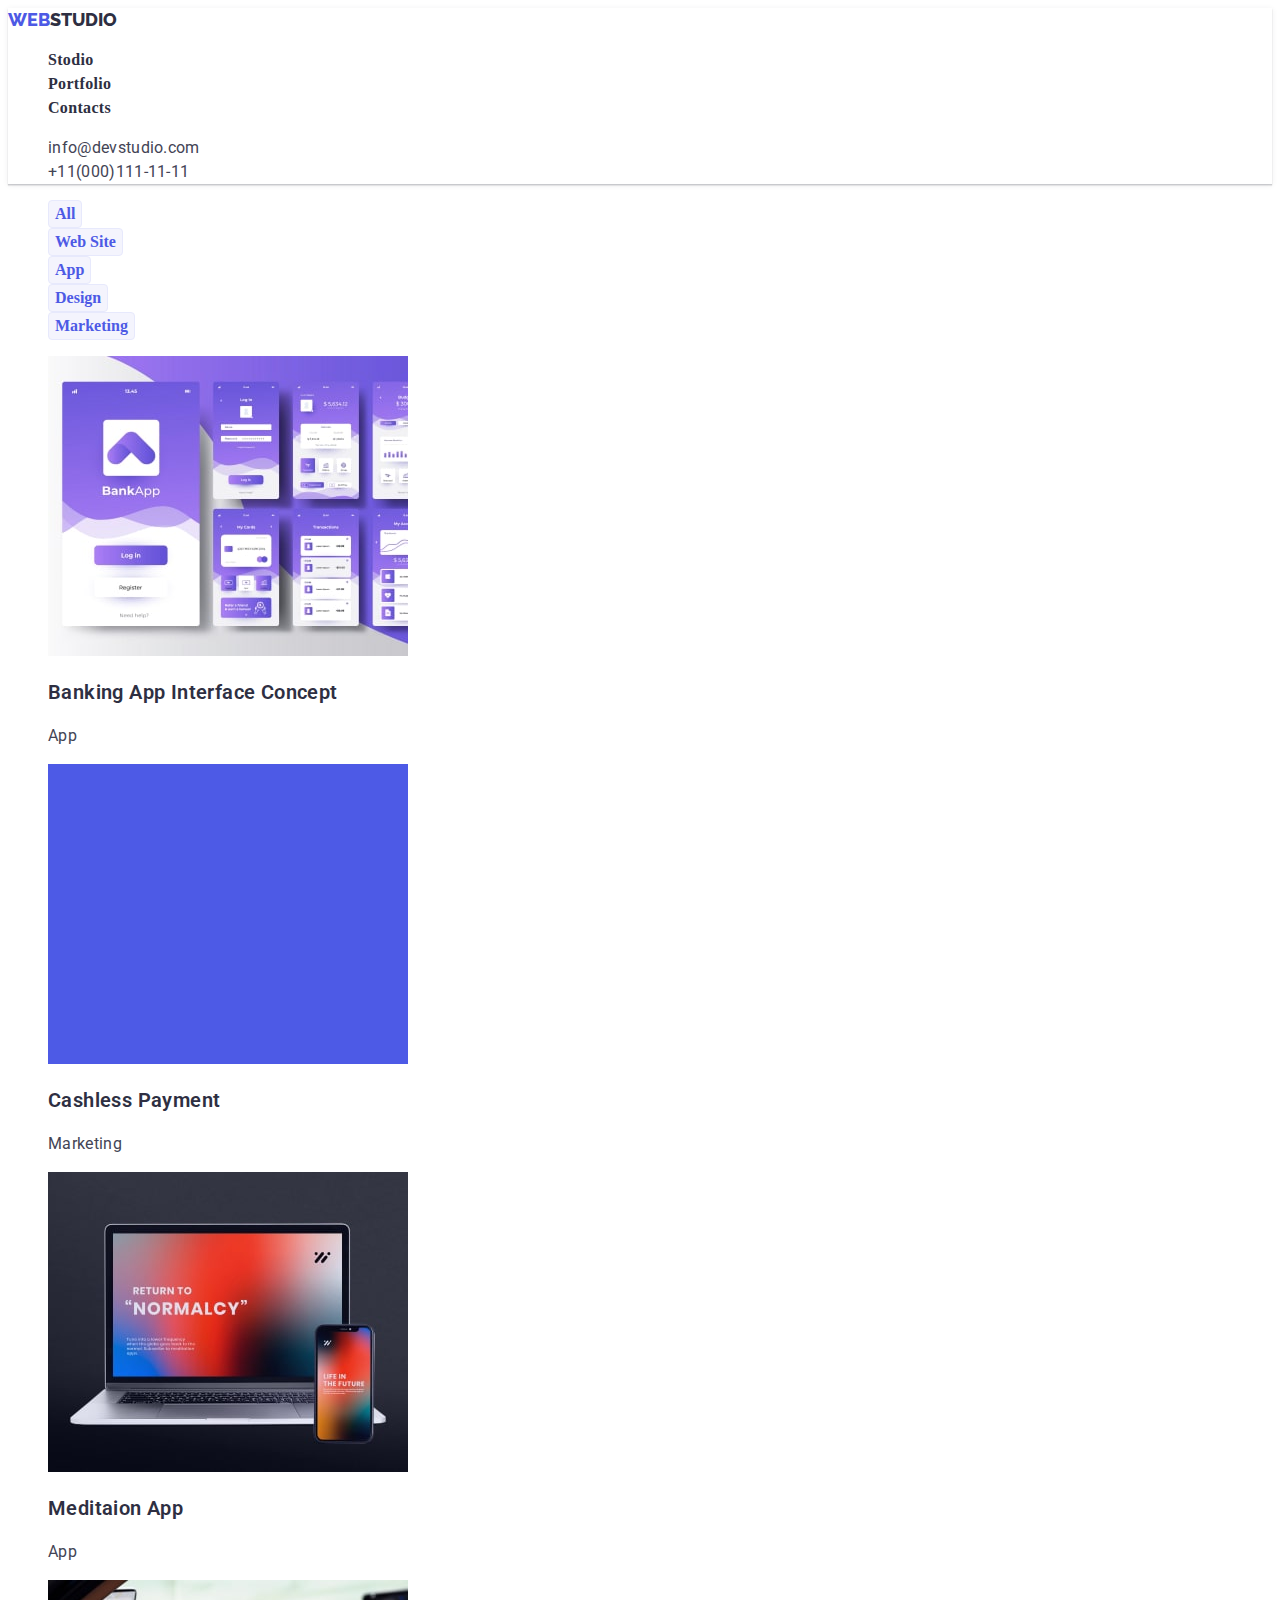
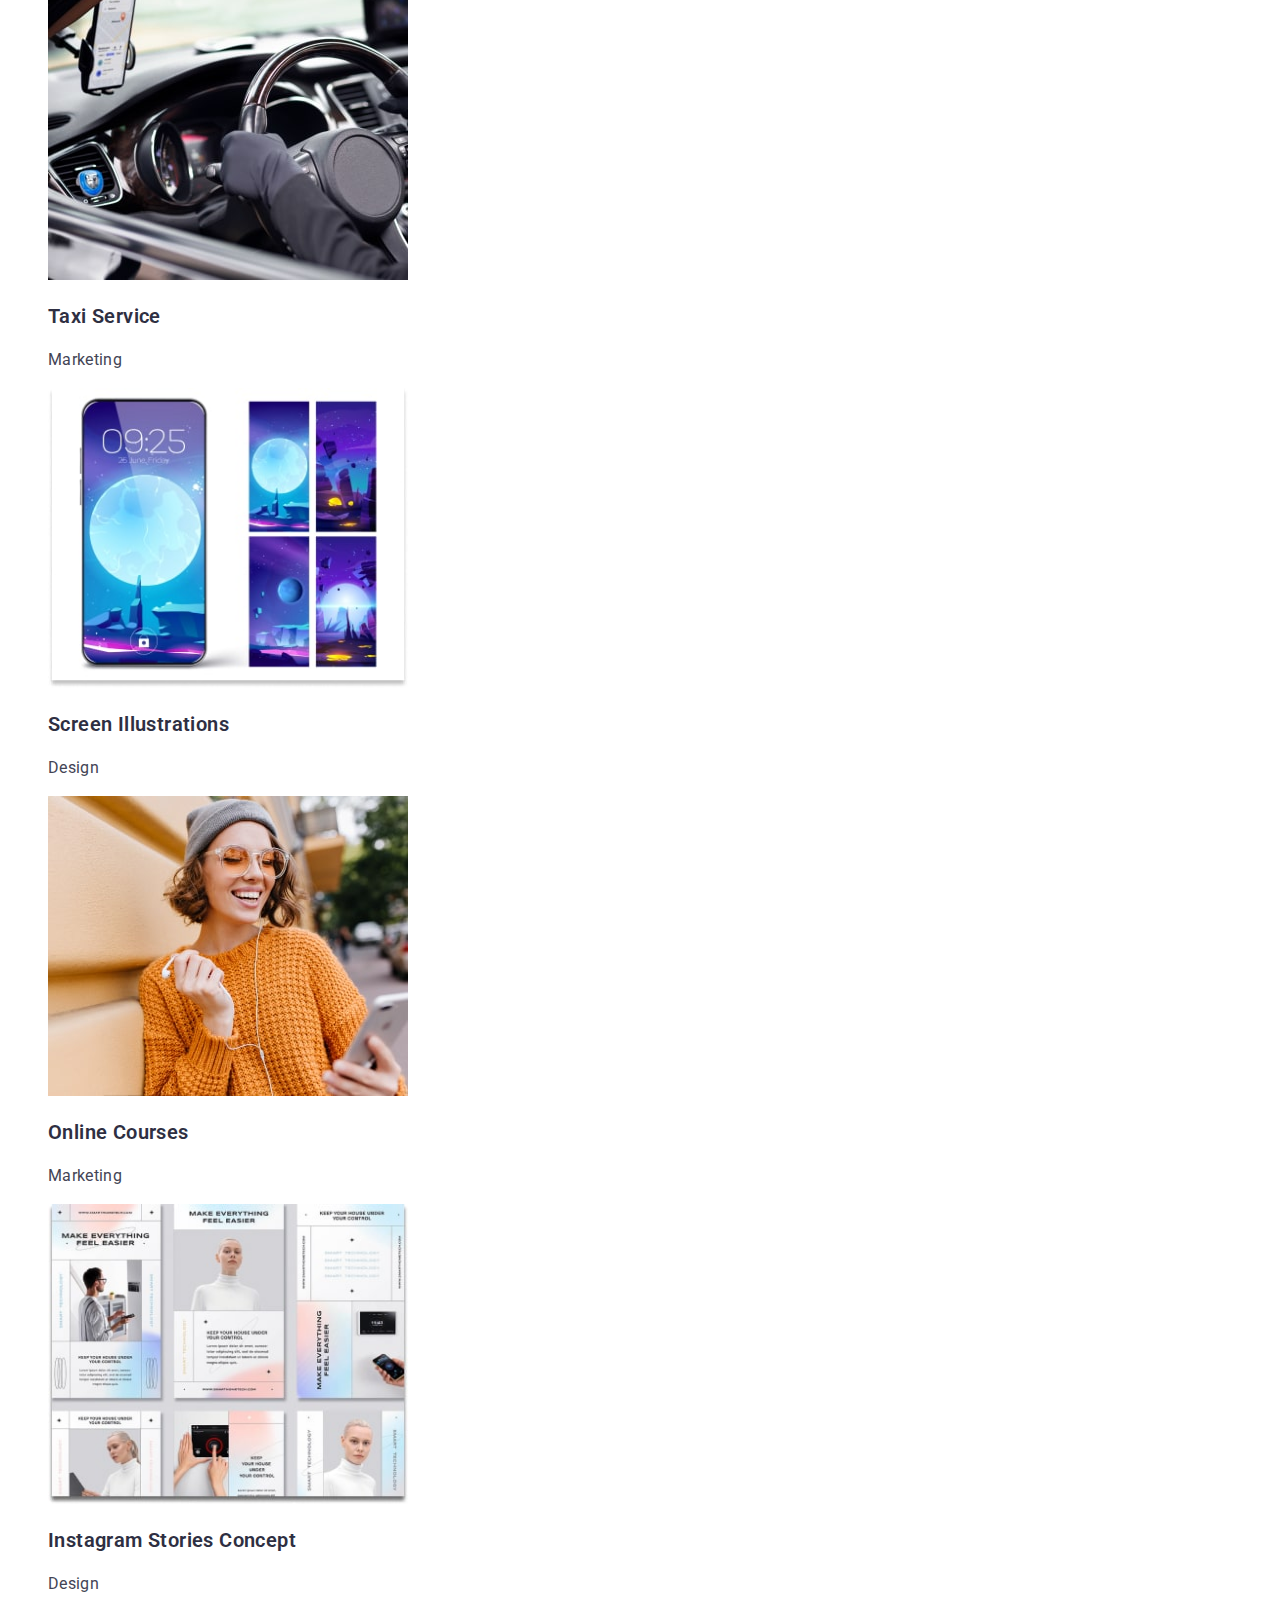
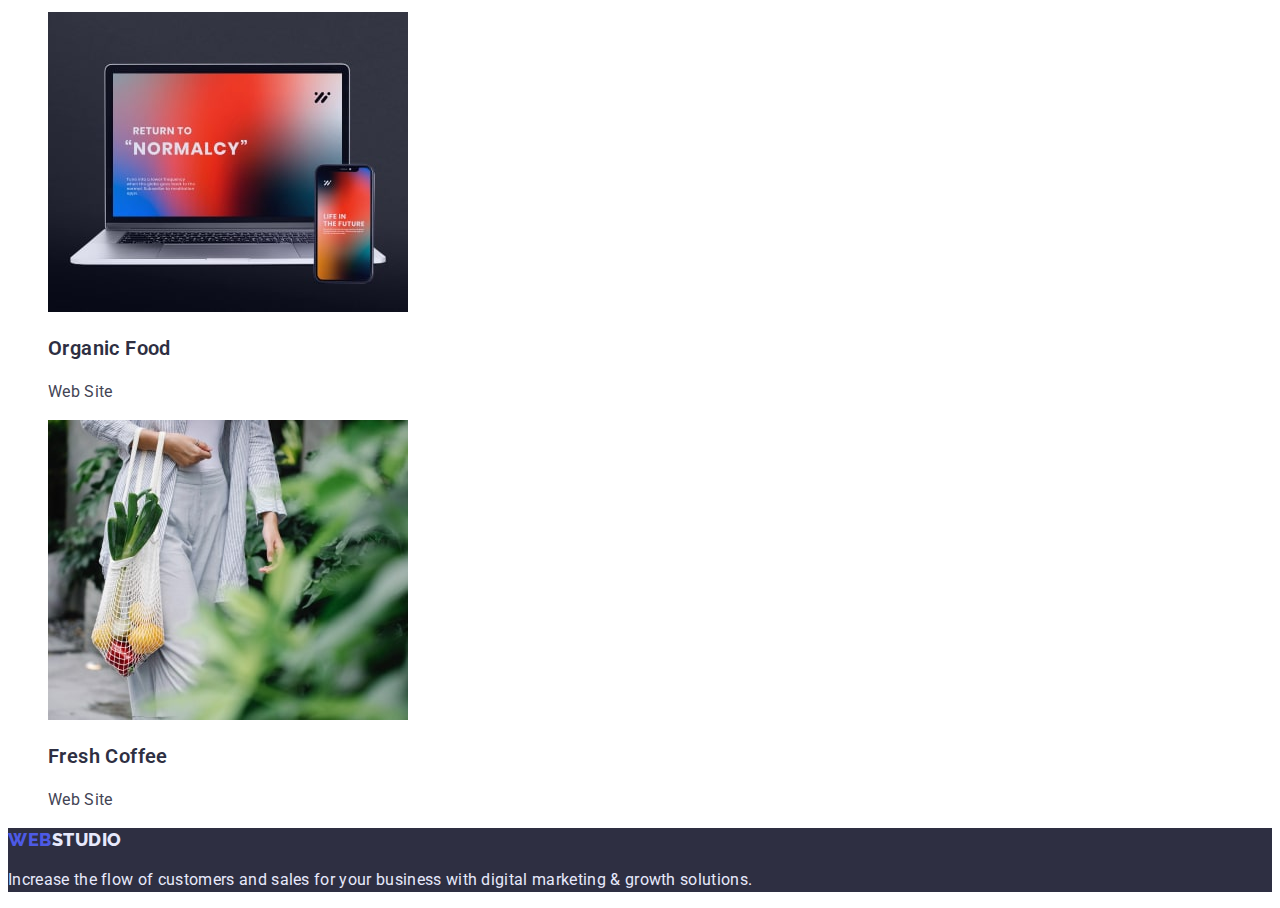
==== portfolio.html @ 5f6661fc "css style" ====
<!DOCTYPE html>
<html lang="en">
<head>
    <meta charset="UTF-8">
    <meta http-equiv="X-UA-Compatible" content="IE=edge">
    <meta name="viewport" content="width=device-width, initial-scale=1.0">
    <title>portfolio</title>
    <link rel="preconnect" href="https://fonts.googleapis.com">
<link rel="preconnect" href="https://fonts.gstatic.com" crossorigin>
<link href="https://fonts.googleapis.com/css2?family=Raleway:wght@700&family=Roboto:wght@400;500;700;900&display=swap" rel="stylesheet">

    <link rel="stylesheet" href="./css/styles.css">
</head>
<body>
    <header class="header">
        <nav>
          <a class="logo" href="./index.html"><span>WEB</span>STUDIO</a>
          <ul class="header-list list">
            <li><a class="header-link link" href="/">Stodio</a></li>
            <li><a class="header-link link" href="./portfolio.html">Portfolio</a></li>
            <li><a class="header-link link" href="/">Contacts</a></li>
          </ul>
        </nav>
        <ul class="header-list list">
          <li><a class="header-btn" href="mailto:info@devstudio.com">info@devstudio.com</a></li>
          <li><a class="header-btn" href="tel:+11(000)111-11-11">+11(000)111-11-11</a></li>
        </ul>
      </header>
      <section class="section-btn">
        <h6 class="visually-hidden">button</h6>
        <ul class="section-list list">
            <li><button class="btn" type="button" >All</button></li>
            <li><button class="btn" type="button">Web Site</button></li>
            <li><button class="btn" type="button">App</button></li>
            <li><button class="btn" type="button">Design</button></li>
            <li><button class="btn" type="button">Marketing</button></li>    
        </ul>
      </section>
    <section class="section">
      <h1 class="visually-hidden">Project Card</h1>
        <ul class="list">
            <li>
                <img 
                width="360"
                height="300"
                src="./images/img8.jpg"
                alt="banking app"
              />
              <h3 class="section-title">
                Banking App Interface Concept
              </h3>
              <p class="section-text">
                App
              </p>
            </li>
            <li>
                <img 
                width="360"
                height="300"
                src="./images/img9.jpg"
                alt=" Payment"
              />
              <h3 class="section-title">
                Cashless Payment
              </h3>
              <p class="section-text">
                Marketing
              </p>
            </li>
            <li>
                <img 
                width="360"
                height="300"
                src="./images/img10.jpg"
                alt="notebook and telephon"
              />
              <h3 class="section-title">
                Meditaion App
              </h3>
              <p class="section-text">
                App
              </p>
            </li>
        </ul>
    </section>
    <section>
        <ul class="list">
            <li> <img 
                width="360"
                height="300"
                src="./images/img11.jpg"
                alt="cars"
              />
              <h3 class="section-title">
                Taxi Service
              </h3>
              <p class="section-text">
                Marketing
              </p>
            </li>
            <li> <img 
                width="360"
                height="300"
                src="./images/img12.jpg"
                alt="smartphon"
              />
              <h3 class="section-title">
                Screen Illustrations
              </h3>
              <p class="section-text">
                Design
              </p></li>
            <li> <img 
                width="360"
                height="300"
                src="./images/img13.jpg"
                alt="young woman"
              />
              <h3 class="section-title">
                Online Courses
              </h3>
              <p class="section-text">
                Marketing
              </p></li>
            </ul>
    </section>
    <section>
        <ul class="list">
            <li> <img 
                width="360"
                height="300"
                src="./images/img14.jpg"
                alt="Stories"
              />
              <h3 class="section-title">
                Instagram Stories Concept
              </h3>
              <p class="section-text">
                Design
              </p></li>
            <li> <img 
                width="360"
                height="300"
                src="./images/img10.jpg"
                alt="Organic Food"
              />
              <h3 class="section-title">
                Organic Food
              </h3>
              <p class="section-text">
                Web Site
              </p></li>
            <li> <img 
                width="360"
                height="300"
                src="./images/img15.jpg"
                alt="Coffee"
              />
              <h3 class="section-title">
                Fresh Coffee
              </h3>
              <p class="section-text">
                Web Site
              </p></li>
            </ul>
    </section>
    <footer class="footer">
        <a class="logo-footer" href="./index.html"><span>WEB</span>STUDIO</a>
        <p class="footer-text">Increase the flow of customers and sales for your business with digital
            marketing & growth solutions.</p> 
    </footer>
</body>
</html>
---- css/styles.css ----
/* @font-face {
    font-family: "'Roboto";
    src:url(../fonts/Roboto-Regular.ttf)
}
@font-face {
    font-family: "'Roboto";
    src: url(../fonts/Roboto-Medium.ttf)
}
@font-face {
    font-family: "'Roboto";
    src: url(../fonts/Roboto-Bold.ttf)
}
@font-face {
    font-family: "'Roboto";
    src: url(../fonts/Roboto-Black.ttf)
}
@font-face {
    font-family: "'Roboto";
    src: url(../fonts/Raleway-Bold.ttf)
} */
:root {
    --color-logo-text: #434455;
    --color-light: #FFFFFF;
    --color-header-btn: #434455;
    --color-title: #2E2F42;
    --color-footer-text: #E7E9FC;
    --color-blue: #4D5AE5;

}
body 
{font-family: "Roboto",
"sans-serif";
color: var(--color-text)}

.visually-hidden {
    position: absolute;
    width: 1px;
    height: 1px;
    margin: -1px;
    border: 0;
    padding: 0;

    white-space: nowrap;
    clip-path: inset(100%);
    clip: rect(0 0 0 0);
    overflow: hidden;
}

.header {
background: var(--color-light);
box-shadow: 0px 2px 1px rgba(46, 47, 66, 0.08), 0px 1px 1px rgba(46, 47, 66, 0.16), 0px 1px 6px rgba(46, 47, 66, 0.08);
}
.list {list-style: none;}
.logo {
font-family:"Raleway",sans-serif;
    font-weight: 800;
    font-size: 18px;
    line-height: 1.33;
    color: var(--color-title);
    text-decoration: none;}
    
.logo span {
    font-family: "Raleway","sans-serif";
        font-style: normal;
        font-weight: 800;
        font-size: 18px;
        line-height: 1.33;
        color: var(--color-blue);
}
.link {font-family: "inherit";
}

.header-link {
    font-family: "inherit";
        font-weight: 600;
        font-size: 16px;
        line-height: 1.5;
        letter-spacing: 0.02em;
        text-decoration: none;
}
.header-list .header-btn,.header-link:hover {
 color: var(--color-header-btn);
}
.header-link {
color:var(--color-title);
}
/* style-button */
.section-list .btn:hover {
    color: var(--color-light);
    background: #4D5AE5;
}
.section-btn .btn:focus {
color: var(--color-light);
background: var(--color-blue);
}
.header-btn {
    font-weight: 400;
        font-size: 16px;
        line-height: 1.5;
        letter-spacing: 0.02em;
        color:var(--color-header-btn);
        text-decoration: none;
}
.section-btn .btn {
    font-family: "inherit";
    font-weight: 600;
    font-size: 16px;
    line-height: 1.5;
    color: var(--color-blue);
    background: #F4F4FD;
    border: 1px solid #E7E9FC;
    border-radius: 4px;
    cursor: pointer;
}
/* style section  */
.section-title {
    font-family: inherit;
        font-weight: 600;
        font-size: 20px;
        line-height: 1.2;
        
        letter-spacing: 0.02em;
        color: var(--color-title);
        flex: none;
        order: 0;
        flex-grow: 0;
}
.section-text {
    font-family: inherit;
        font-weight: 400;
        font-size: 16px;
        line-height: 1.5;
        letter-spacing: 0.02em;
    
        color: var(--color-logo-text);
         flex: none;
        order: 1;
        flex-grow: 0;
}
/* style-footer */
.footer {
    
    background: var(--color-title);
}
.logo-footer {
    font-family: "Raleway", sans-serif;
        font-weight: 800;
        font-size: 18px;
        line-height: 1.33;
        display: flex;
        align-items: center;
        letter-spacing: 0.03em;
        text-transform: uppercase;
        color: var(--color-footer-text);
        text-decoration: none;
}

.logo-footer span {
    font-family: "Raleway", "sans-serif";
        font-weight: 800;
        font-size: 18px;
        line-height: 1.33;
        display: flex;
        align-items: center;
        letter-spacing: 0.03em;
        text-transform: uppercase;
        color: var(--color-blue);
}
.footer-text {
    font-family: inherit;
        font-weight: 400;
        font-size: 16px;
        line-height: 1.5;
        letter-spacing: 0.02em;
        color: var(--color-footer-text);
}
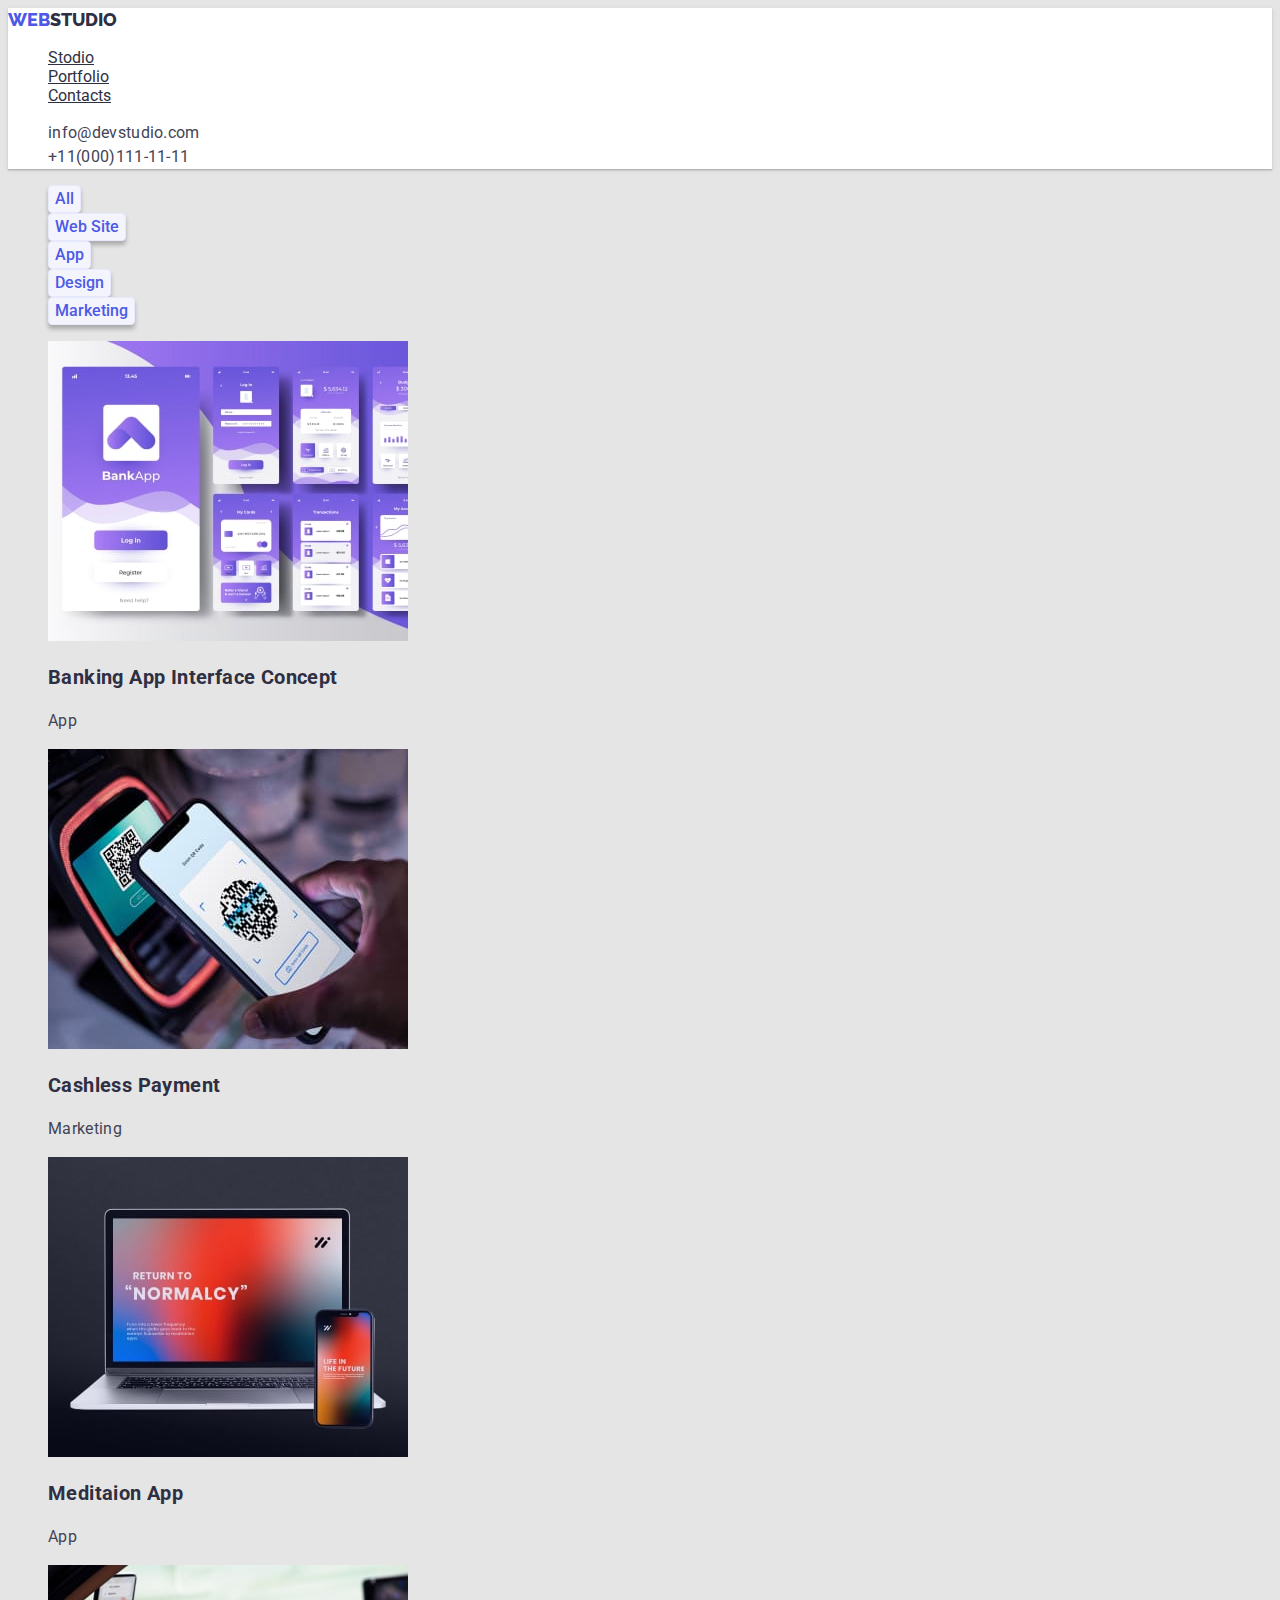
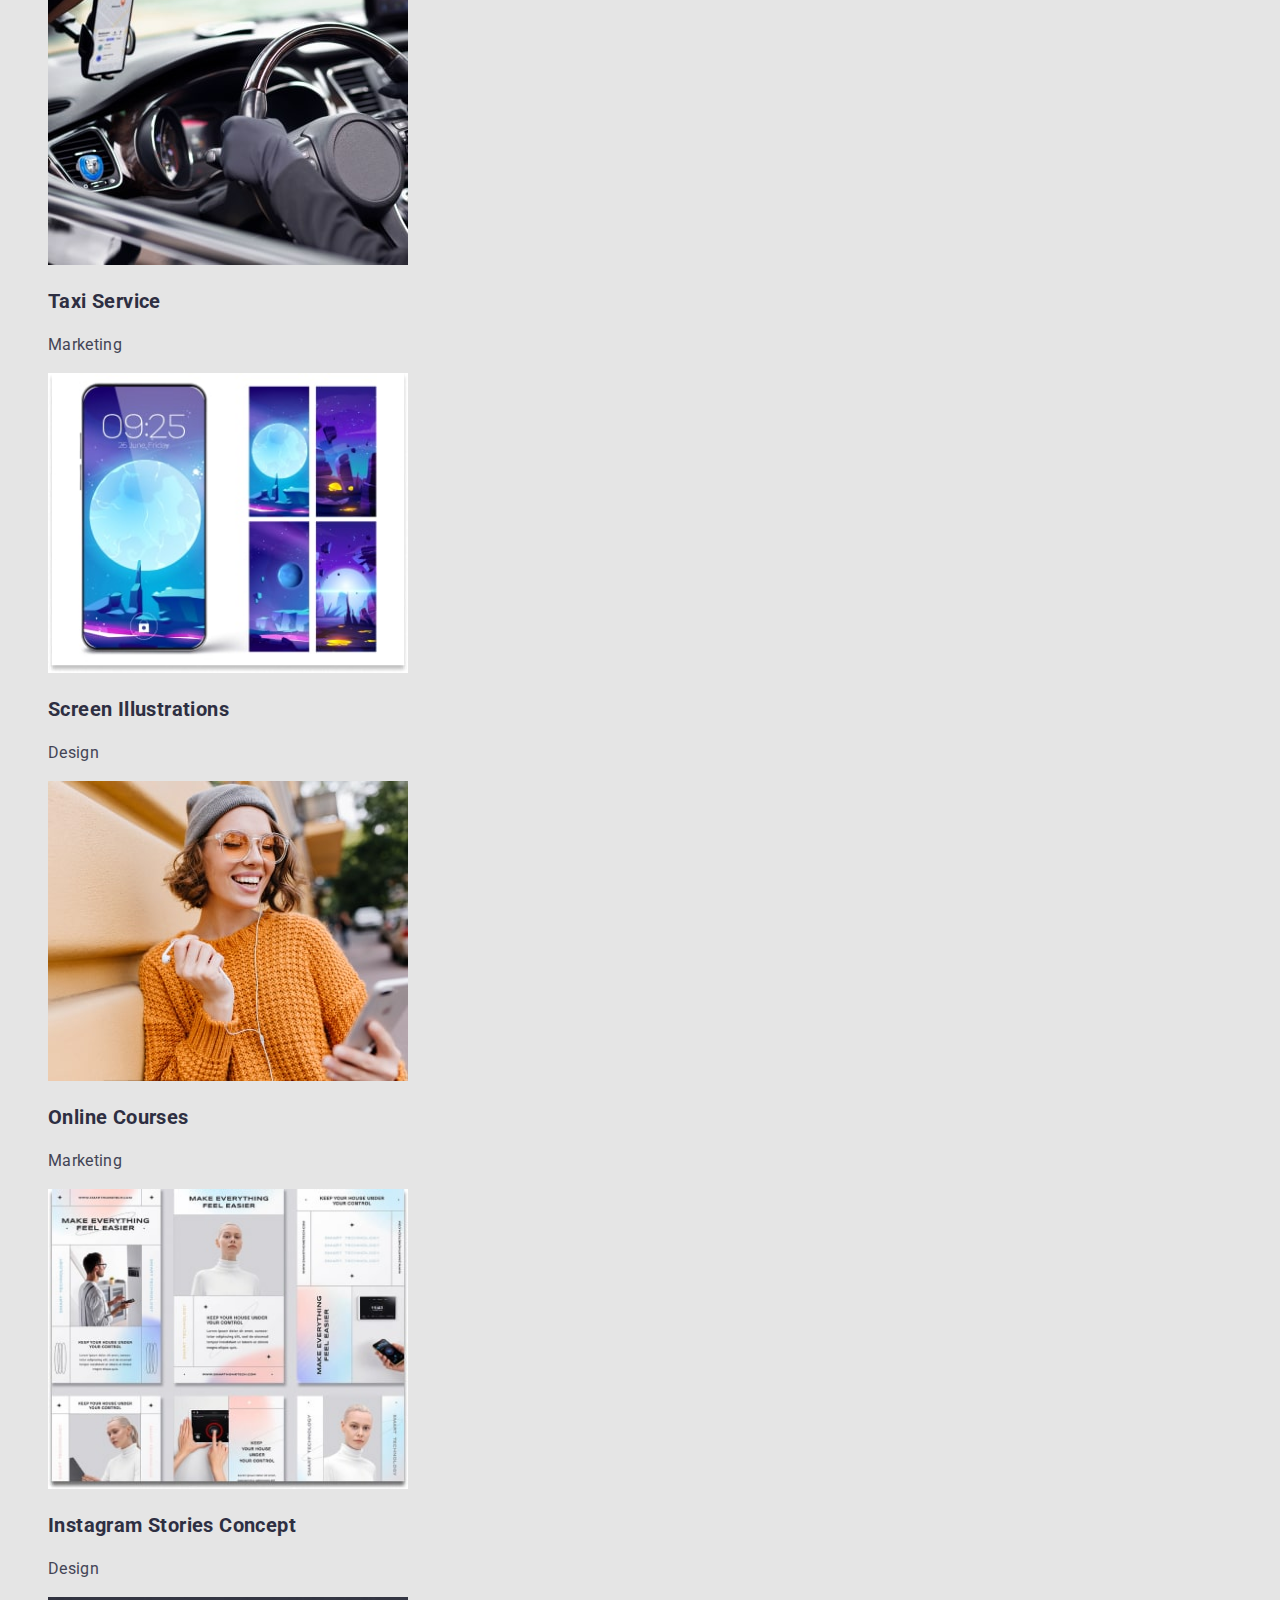
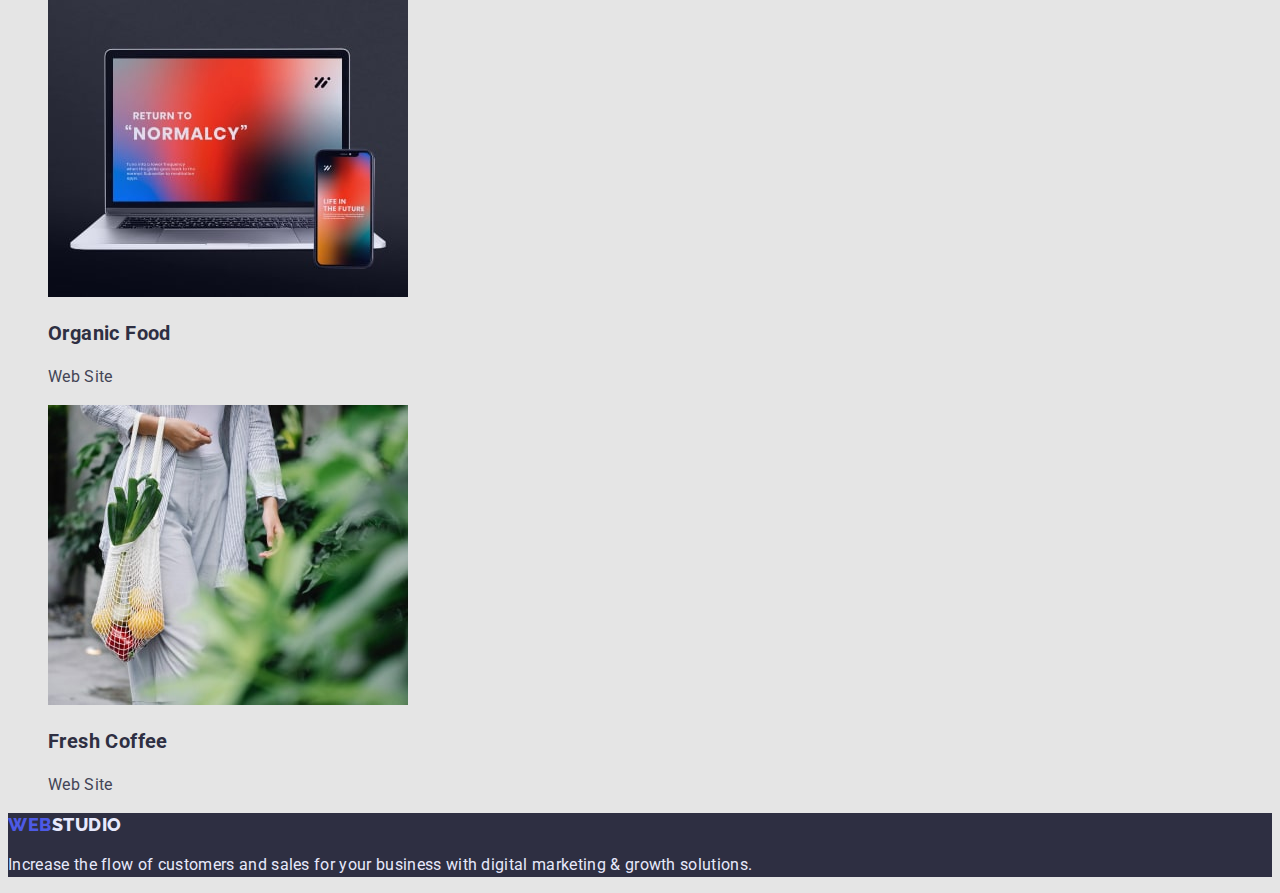
==== commit 2510fd32: "connecting styles to dz1" ====
--- a/portfolio.html
+++ b/portfolio.html
@@ -7,7 +7,7 @@
     <title>portfolio</title>
     <link rel="preconnect" href="https://fonts.googleapis.com">
 <link rel="preconnect" href="https://fonts.gstatic.com" crossorigin>
-<link href="https://fonts.googleapis.com/css2?family=Raleway:wght@700&family=Roboto:wght@400;500;700;900&display=swap" rel="stylesheet">
+<link href="https://fonts.googleapis.com/css2?family=Raleway:wght@800&family=Roboto:wght@400;500;700;900&display=swap" rel="stylesheet">
 
     <link rel="stylesheet" href="./css/styles.css">
 </head>
@@ -16,7 +16,7 @@
         <nav>
           <a class="logo" href="./index.html"><span>WEB</span>STUDIO</a>
           <ul class="header-list list">
-            <li><a class="header-link link" href="/">Stodio</a></li>
+            <li><a class="header-link link" href="./index.html">Stodio</a></li>
             <li><a class="header-link link" href="./portfolio.html">Portfolio</a></li>
             <li><a class="header-link link" href="/">Contacts</a></li>
           </ul>
@@ -26,8 +26,9 @@
           <li><a class="header-btn" href="tel:+11(000)111-11-11">+11(000)111-11-11</a></li>
         </ul>
       </header>
-      <section class="section-btn">
-        <h6 class="visually-hidden">button</h6>
+      <main>
+        <h1 class="visually-hidden">Portfolio</h1>
+        <section class="section-btn">
         <ul class="section-list list">
             <li><button class="btn" type="button" >All</button></li>
             <li><button class="btn" type="button">Web Site</button></li>
@@ -37,7 +38,6 @@
         </ul>
       </section>
     <section class="section">
-      <h1 class="visually-hidden">Project Card</h1>
         <ul class="list">
             <li>
                 <img 
@@ -58,7 +58,7 @@
                 width="360"
                 height="300"
                 src="./images/img9.jpg"
-                alt=" Payment"
+                alt="Payment"
               />
               <h3 class="section-title">
                 Cashless Payment
@@ -81,11 +81,7 @@
                 App
               </p>
             </li>
-        </ul>
-    </section>
-    <section>
-        <ul class="list">
-            <li> <img 
+             <li> <img 
                 width="360"
                 height="300"
                 src="./images/img11.jpg"
@@ -122,11 +118,7 @@
               <p class="section-text">
                 Marketing
               </p></li>
-            </ul>
-    </section>
-    <section>
-        <ul class="list">
-            <li> <img 
+              <li> <img 
                 width="360"
                 height="300"
                 src="./images/img14.jpg"
@@ -162,8 +154,9 @@
               <p class="section-text">
                 Web Site
               </p></li>
-            </ul>
+        </ul>
     </section>
+    </main>
     <footer class="footer">
         <a class="logo-footer" href="./index.html"><span>WEB</span>STUDIO</a>
         <p class="footer-text">Increase the flow of customers and sales for your business with digital
--- a/css/styles.css
+++ b/css/styles.css
@@ -19,18 +19,40 @@
     src: url(../fonts/Raleway-Bold.ttf)
 } */
 :root {
-    --color-logo-text: #434455;
+    --background: #E5E5E5;
+    --color-text: #434455;
     --color-light: #FFFFFF;
     --color-header-btn: #434455;
     --color-title: #2E2F42;
     --color-footer-text: #E7E9FC;
     --color-blue: #4D5AE5;
-
+    --color-background-btn: #F4F4FD;
 }
 body 
 {font-family: "Roboto",
-"sans-serif";
-color: var(--color-text)}
+sans-serif;
+color: var(--color-text);
+background: var(--background)}
+.baner {
+    font-weight: 600;
+        font-size: 56px;
+        line-height: 1.07;
+        letter-spacing: 0.02em;
+        color: var(--color-light);
+}
+.btn-baner {
+    
+        width: 170px;
+        height: 51px;
+        left: 635px;
+        top: 432px;
+        color: var(--color-light);
+        background: #4D5AE5;
+        box-shadow: 0px 4px 4px rgba(0, 0, 0, 0.15);
+        border-radius: 4px;
+        cursor: pointer;
+}
+
 
 .visually-hidden {
     position: absolute;
@@ -45,6 +67,7 @@
     clip: rect(0 0 0 0);
     overflow: hidden;
 }
+
 
 .header {
 background: var(--color-light);
@@ -67,12 +90,10 @@
         line-height: 1.33;
         color: var(--color-blue);
 }
-.link {font-family: "inherit";
-}
+.link 
 
 .header-link {
-    font-family: "inherit";
-        font-weight: 600;
+        font-weight: 500;
         font-size: 16px;
         line-height: 1.5;
         letter-spacing: 0.02em;
@@ -87,7 +108,7 @@
 /* style-button */
 .section-list .btn:hover {
     color: var(--color-light);
-    background: #4D5AE5;
+    background: var(--color-blue);
 }
 .section-btn .btn:focus {
 color: var(--color-light);
@@ -98,41 +119,54 @@
         font-size: 16px;
         line-height: 1.5;
         letter-spacing: 0.02em;
-        color:var(--color-header-btn);
+        color: var(--color-header-btn);
         text-decoration: none;
 }
 .section-btn .btn {
-    font-family: "inherit";
-    font-weight: 600;
+    font-family: inherit;
+    font-weight: 500;
     font-size: 16px;
     line-height: 1.5;
     color: var(--color-blue);
-    background: #F4F4FD;
+    background: var(--color-background-btn);
     border: 1px solid #E7E9FC;
+    box-shadow: 0px 4px 4px rgba(0, 0, 0, 0.25);
     border-radius: 4px;
     cursor: pointer;
 }
 /* style section  */
+.activity {
+    font-weight: 600;
+        font-size: 36px;
+        line-height: 1.11;
+        letter-spacing: 0.02em;
+    color: var(--color-title);}
+    .team {
+        font-weight: 600;
+            font-size: 36px;
+            line-height: 1.11;
+            letter-spacing: 0.02em;
+            color: var(--color-title);
+         }
+    .developers {
+        background: var(--color-background-btn);
+    }
 .section-title {
     font-family: inherit;
-        font-weight: 600;
+        font-weight: 700;
         font-size: 20px;
         line-height: 1.2;
         
         letter-spacing: 0.02em;
         color: var(--color-title);
-        flex: none;
-        order: 0;
-        flex-grow: 0;
+        
 }
 .section-text {
-    font-family: inherit;
-        font-weight: 400;
         font-size: 16px;
         line-height: 1.5;
         letter-spacing: 0.02em;
     
-        color: var(--color-logo-text);
+        color: var(--color-text);
          flex: none;
         order: 1;
         flex-grow: 0;
@@ -147,8 +181,6 @@
         font-weight: 800;
         font-size: 18px;
         line-height: 1.33;
-        display: flex;
-        align-items: center;
         letter-spacing: 0.03em;
         text-transform: uppercase;
         color: var(--color-footer-text);
@@ -156,19 +188,10 @@
 }
 
 .logo-footer span {
-    font-family: "Raleway", "sans-serif";
-        font-weight: 800;
-        font-size: 18px;
-        line-height: 1.33;
-        display: flex;
-        align-items: center;
-        letter-spacing: 0.03em;
-        text-transform: uppercase;
         color: var(--color-blue);
 }
 .footer-text {
     font-family: inherit;
-        font-weight: 400;
         font-size: 16px;
         line-height: 1.5;
         letter-spacing: 0.02em;
